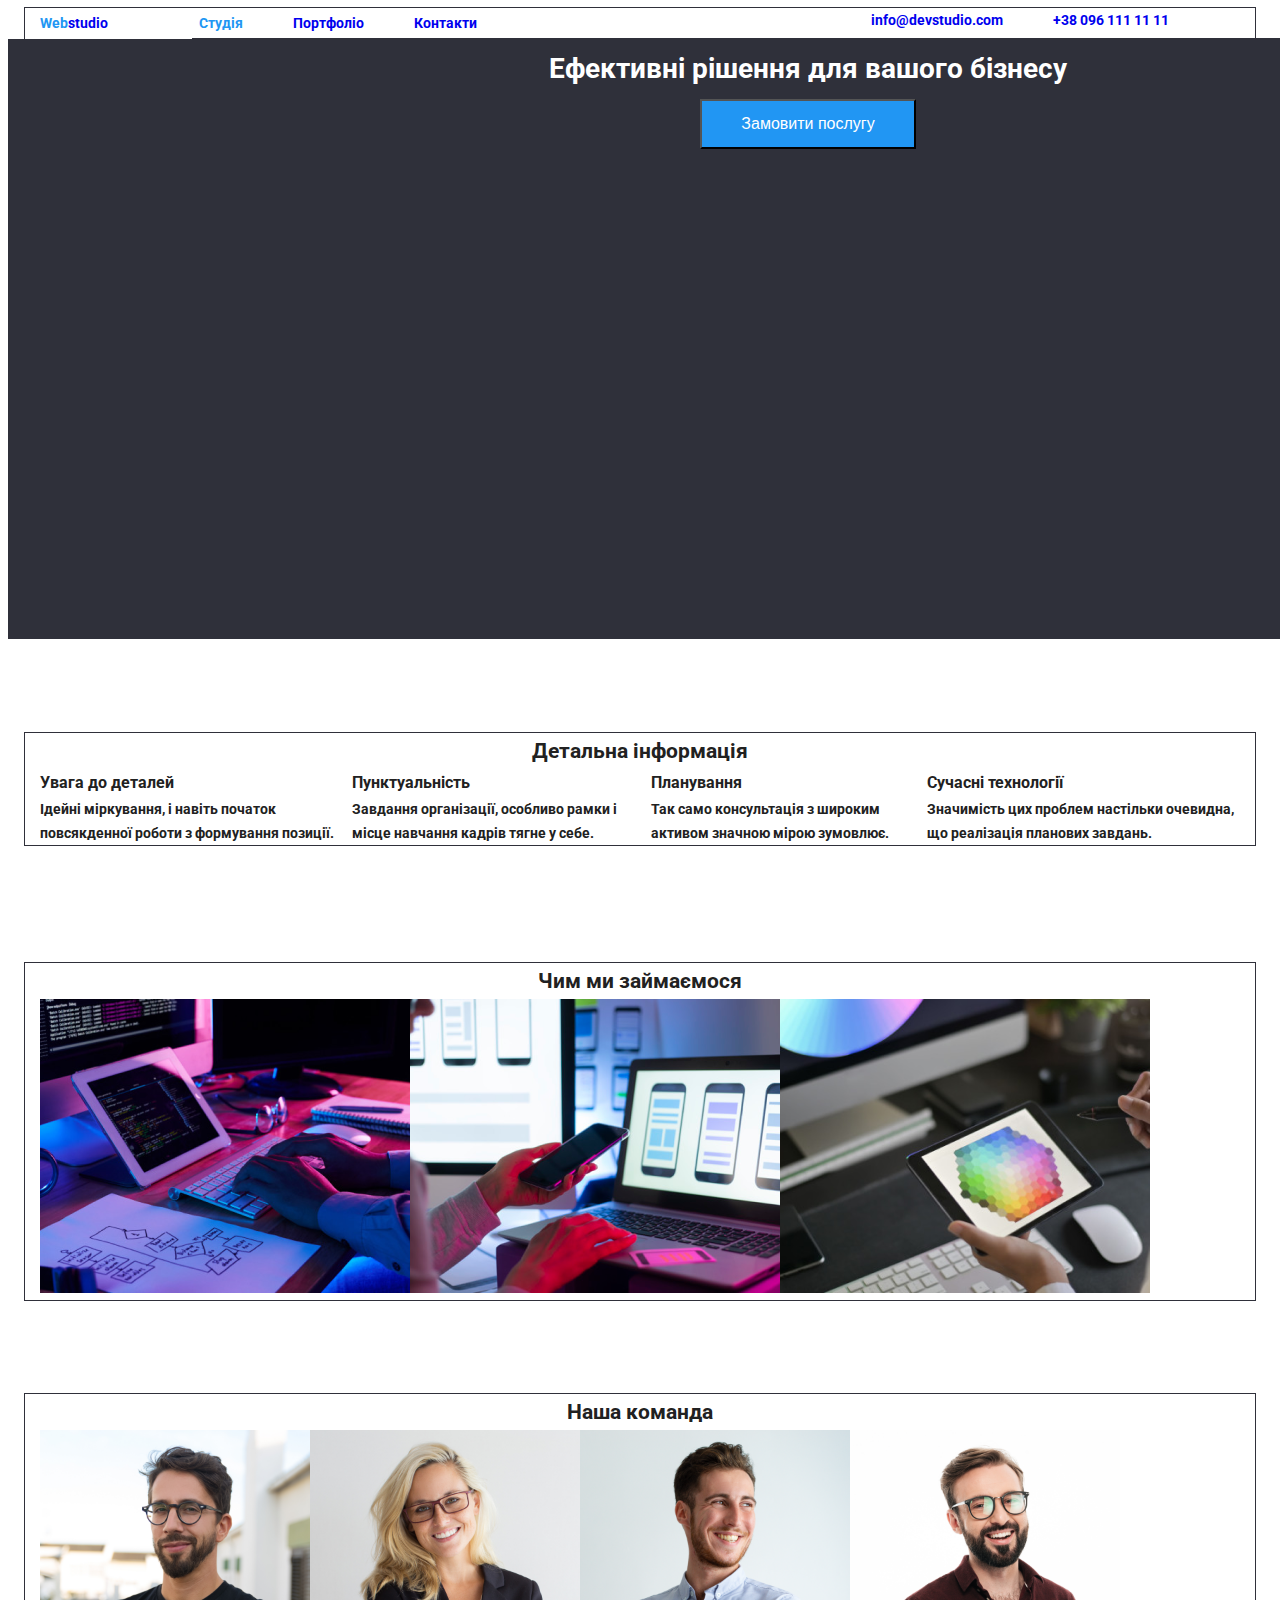
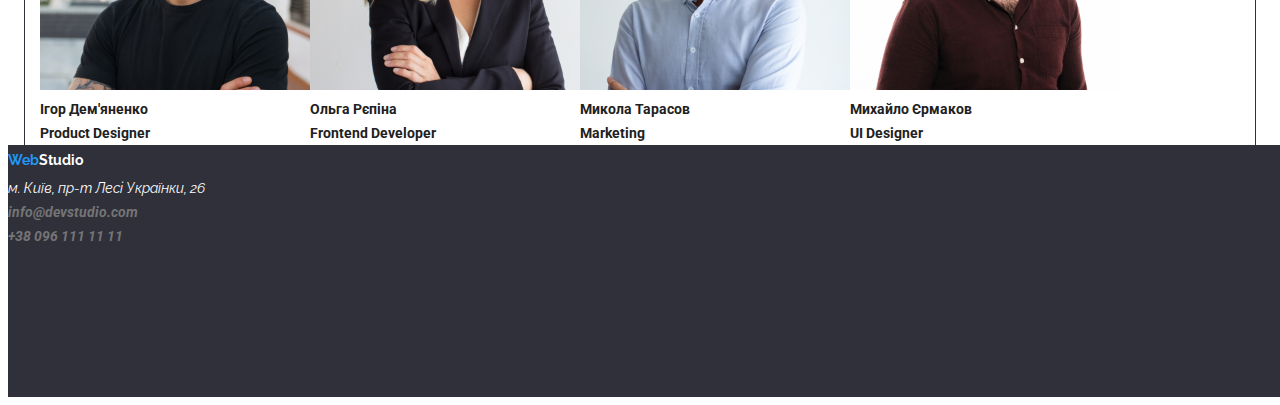
==== index.html @ 48ca9160 "add markup" ====
<!DOCTYPE html>
<html lang="en">
  <head>
    <meta charset="UTF-8" />
    <meta name="viewport" content="width=device-width, initial-scale=1.0" />
    <title>Document</title>
    <link rel="preconnect" href="https://fonts.googleapis.com" />
    <link rel="preconnect" href="https://fonts.gstatic.com" crossorigin />
    <link
      href="https://fonts.googleapis.com/css2?family=Raleway:ital,wght@0,100..900;1,100..900&family=Roboto:ital,wght@0,400;0,500;0,700;0,900;1,300&display=swap"
      rel="stylesheet"
    />
    <link rel="stylesheet" href="./css/normalise.css" />
    <link rel="stylesheet" href="./css/style.css" />
  </head>
  <body>
    <header class="header">
      <div class="container flex-container">
        <a href="./index.html" class="header-logo"
          ><span class="header-web">Web</span>studio</a
        >
        <nav class="header-nav">
          <ul class="header-nav-list flex-container">
            <li class="header-nav-item">
              <a href="./index.html" class="header-list-link">Студія</a>
            </li>
            <li class="header-nav-item">
              <a href="./portfolio.html" class="header-link">Портфоліо</a>
            </li>
            <li class="header-nav-item">
              <a href="#" class="header-link">Контакти</a>
            </li>
          </ul>
        </nav>
        <ul class="header-contacts flex-container">
          <li class="header-contacts-item">
            <a href="mailto:info@devstudio.com" class="header-email-link"
              >info@devstudio.com</a
            >
          </li>
          <li class="header-contacts-item">
            <a href="tel:+380961111111" class="header-contacts-link"
              >+38 096 111 11 11</a
            >
          </li>
        </ul>
      </div>
    </header>
    <main class="main">
      <section class="hero">
        <div class="container">
          <h1 class="hero-title">Ефективні рішення для вашого бізнесу</h1>
          <button type="button" class="hero-button">Замовити послугу</button>
        </div>
      </section>
      <section class="advatages">
        <div class="container">
          <h2 class="advatages-title">Детальна інформація</h2>
          <ul class="advatages-list flex-container">
            <li class="advatages-list-item">
              <h3 class="title">Увага до деталей</h3>
              <p class="advatages-text">
                Ідейні міркування, і навіть початок повсякденної роботи з
                формування позиції.
              </p>
            </li>
            <li class="advatages-list-item">
              <h3 class="title">Пунктуальність</h3>
              <p class="advatages-text">
                Завдання організації, особливо рамки і місце навчання кадрів
                тягне у себе.
              </p>
            </li>
            <li class="advatages-list-item">
              <h3 class="title">Планування</h3>
              <p class="advatages-text">
                Так само консультація з широким активом значною мірою зумовлює.
              </p>
            </li>

            <li class="advatages-list-item">
              <h3 class="title">Сучасні технології</h3>
              <p class="advatages-text">
                Значимість цих проблем настільки очевидна, що реалізація
                планових завдань.
              </p>
            </li>
          </ul>
        </div>
      </section>
      <section class="photos">
        <div class="container">
          <h2 class="photos-title">Чим ми займаємося</h2>
          <ul class="photos-list flex-container">
            <li class="photos-list-item">
              <img
                src="./img/img.png"
                alt="Наші роботи"
                width="370"
                class="photos-item"
              />
            </li>
            <li class="list-item">
              <img
                src="./img/pult.png"
                alt="Наші роботи"
                width="370"
                class="photos-item"
              />
            </li>
            <li class="list-item">
              <img
                src="./img/tablet.png"
                alt="Наші роботи"
                width="370"
                class="photos-item"
              />
            </li>
          </ul>
        </div>
      </section>
      <section class="team">
        <div class="container">
          <h2 class="team-title">Наша команда</h2>
          <ul class="team-list flex-container">
            <li class="team-list-item">
              <figure class="team-into">
                <img src="./img/man1.png" alt="Ігор Дем'яненко" width="270" />
                <figcaption class="photos-item">
                  <p class="team-text">Ігор Дем'яненко</p>
                  <p class="team-text-subtext">Product Designer</p>
                </figcaption>
              </figure>
            </li>

            <li class="team-list-item">
              <figure class="photos-into">
                <img
                  src="./img/women.jpg"
                  alt="Ольга Рєпіна"
                  width="270"
                  class="team--item"
                />
                <figcaption class="team-into">
                  <p class="team-text">Ольга Рєпіна</p>
                  <p class="team-text-subtext">Frontend Developer</p>
                </figcaption>
              </figure>
            </li>
            <li class="team-list-item">
              <figure class="team-into">
                <img
                  src="./img/man2.png"
                  alt="Микола Тарасов"
                  width="270"
                  class="team-item"
                />

                <figcaption class="team-into">
                  <p class="team-text">Микола Тарасов</p>
                  <p class="team-text-subtext">Marketing</p>
                </figcaption>
              </figure>
            </li>
            <li class="team-list-item">
              <figure class="team-into">
                <img
                  src="./img/man3.png"
                  alt="Михайло Єрмаков"
                  width="270"
                  class="team-item"
                />

                <figcaption class="team-into">
                  <p class="team-text">Михайло Єрмаков</p>
                  <p class="team-text">UI Designer</p>
                </figcaption>
              </figure>
            </li>
          </ul>
        </div>
      </section>
    </main>
    <footer class="footer">
      <a href="./index.html" class="footer-logo">
        <span class="footer-web">Web</span>Studio</a
      >
      <address class="footer-address">
        <ul class="footer-list">
          <li class="footer-item">
            <p class="footer-text">м. Київ, пр-т Лесі Українки, 26</p>
          </li>
          <li class="footer-item">
            <a href="mailto:info@devstudio.com" class="footer-email"
              >info@devstudio.com</a
            >
          </li>
          <li class="footer-item">
            <a href="tel:+380961111111" class="footer-number"
              >+38 096 111 11 11</a
            >
          </li>
        </ul>
      </address>
    </footer>
  </body>
</html>
---- css/normalise.css ----
*,
*::before,
*::after {
  box-sizing: border-box;
}
p,
h1,
h2,
h3,
h4,
h5,
h6 {
  margin: 0;
  padding: 0;
}
ul,
ol {
  margin: 0;
  padding: 0;
  list-style: none;
}
img {
  display: inline-block;
  max-width: 100%;
  height: auto;
}
a {
  text-decoration: none;
}
figure {
  margin: 0;
}
---- css/style.css ----
:root {
  --blue-color: #2196f3;
  --grey-color: #757575;
  --black-color: #212121;
  --white-color: #ffff;
  --dark-blue-color: #2f303a;
}
body {
  font-family: "Roboto";
  font-size: 14px;
  font-weight: 700;
  line-height: calc(24 / 14);
  color: var(--black-color);
}
.container {
  width: 1230px;
  padding-left: 15px;
  padding-right: 15px;
  margin: 0 auto;
  outline: 1px solid var(--dark-blue-color);
}

/* header */
.header {
}
.header-web {
  color: var(--blue-color);
  line-height: 30.52px;
}
.header-list-link {
  line-height: 16.41px;
  color: var(--blue-color);
}
/* flex */
.flex-container {
  display: flex;
}
.header-contacts-item,
.header-nav-item {
  margin-right: 50px;
}
.header-logo {
  margin-right: 91px;
}
.header-nav-list {
  margin-right: 344px;
}
.advatages-title,
.photos-title,
.team-title {
  display: flex;
  justify-content: center;
}
.portfolio-filter {
  justify-content: center;
}
.button-list-item {
  margin-right: 8px;
}

/* hero  */
.hero {
  background-color: var(--dark-blue-color);
  text-align: center;
  height: 600px;
  width: 1600px;
  margin: 0 auto;
}
.hero-button {
  width: 216px;
  height: 50px;
  background-color: var(--blue-color);
  color: var(--white-color);
  font-size: 16px;
  line-height: calc(30 / 16);
}
.hero-title {
  line-height: 60px;
  color: var(--white-color);
}

.header-nav-item,
.footer-logo {
  line-height: 31px;
}

.photos-title,
.portfolio-title {
  line-height: 36px;
}

.list-title {
  line-height: 16.41px;
}
.photos-text {
  line-height: 18px;
}

.advatages-item {
  color: var(--grey-color);
  font-weight: 400;
  line-height: inherit;
}
.photos-text-subtext {
  color: var(--grey-color);
  font-size: 16px;
  line-height: 18.75px;
  font-weight: 400;
}

.list-link-item:nth-child(2n) {
  color: var(--blue-color);
}
/* portfoio */

.portfolio-pic {
  width: 370px;
  height: 294px;
}
.portfolio-list {
  display: flex;
  flex-wrap: wrap;
}
.portfolio-list-item {
  margin-right: 30px;
}

.portfolio-text {
  color: var(--grey-color);
  line-height: 30px;
}
.portfolio-subtitle {
  color: inherit;
  line-height: 36px;
  font-size: 18px;
}
.portfolio-button {
  line-height: calc(26 / 14);
}
.portfolio-button:first-child {
  background-color: var(--blue-color);
  color: var(--white-color);
}

/* footer */
.footer {
  width: 1600px;
  height: 252px;
  background-color: var(--dark-blue-color);
  margin: 0 auto;
}
.footer-email,
.footer-number {
  color: var(--grey-color);
  line-height: inherit;
}
.footer-web {
  color: var(--blue-color);
}
.footer-text {
  color: var(--white-color);
  font-weight: 400;
  font-family: Raleway;
  line-height: inherit;
}
.footer-logo {
  color: var(--white-color);
  line-height: 30.52px;
  font-family: Raleway;
  font-weight: 700;
}

.hero,
.photos {
  margin-bottom: 94px;
}
.advatages {
  margin-bottom: 118px;
}
.portfolio {
  margin-bottom: 94px;
  margin-top: 94px;
}
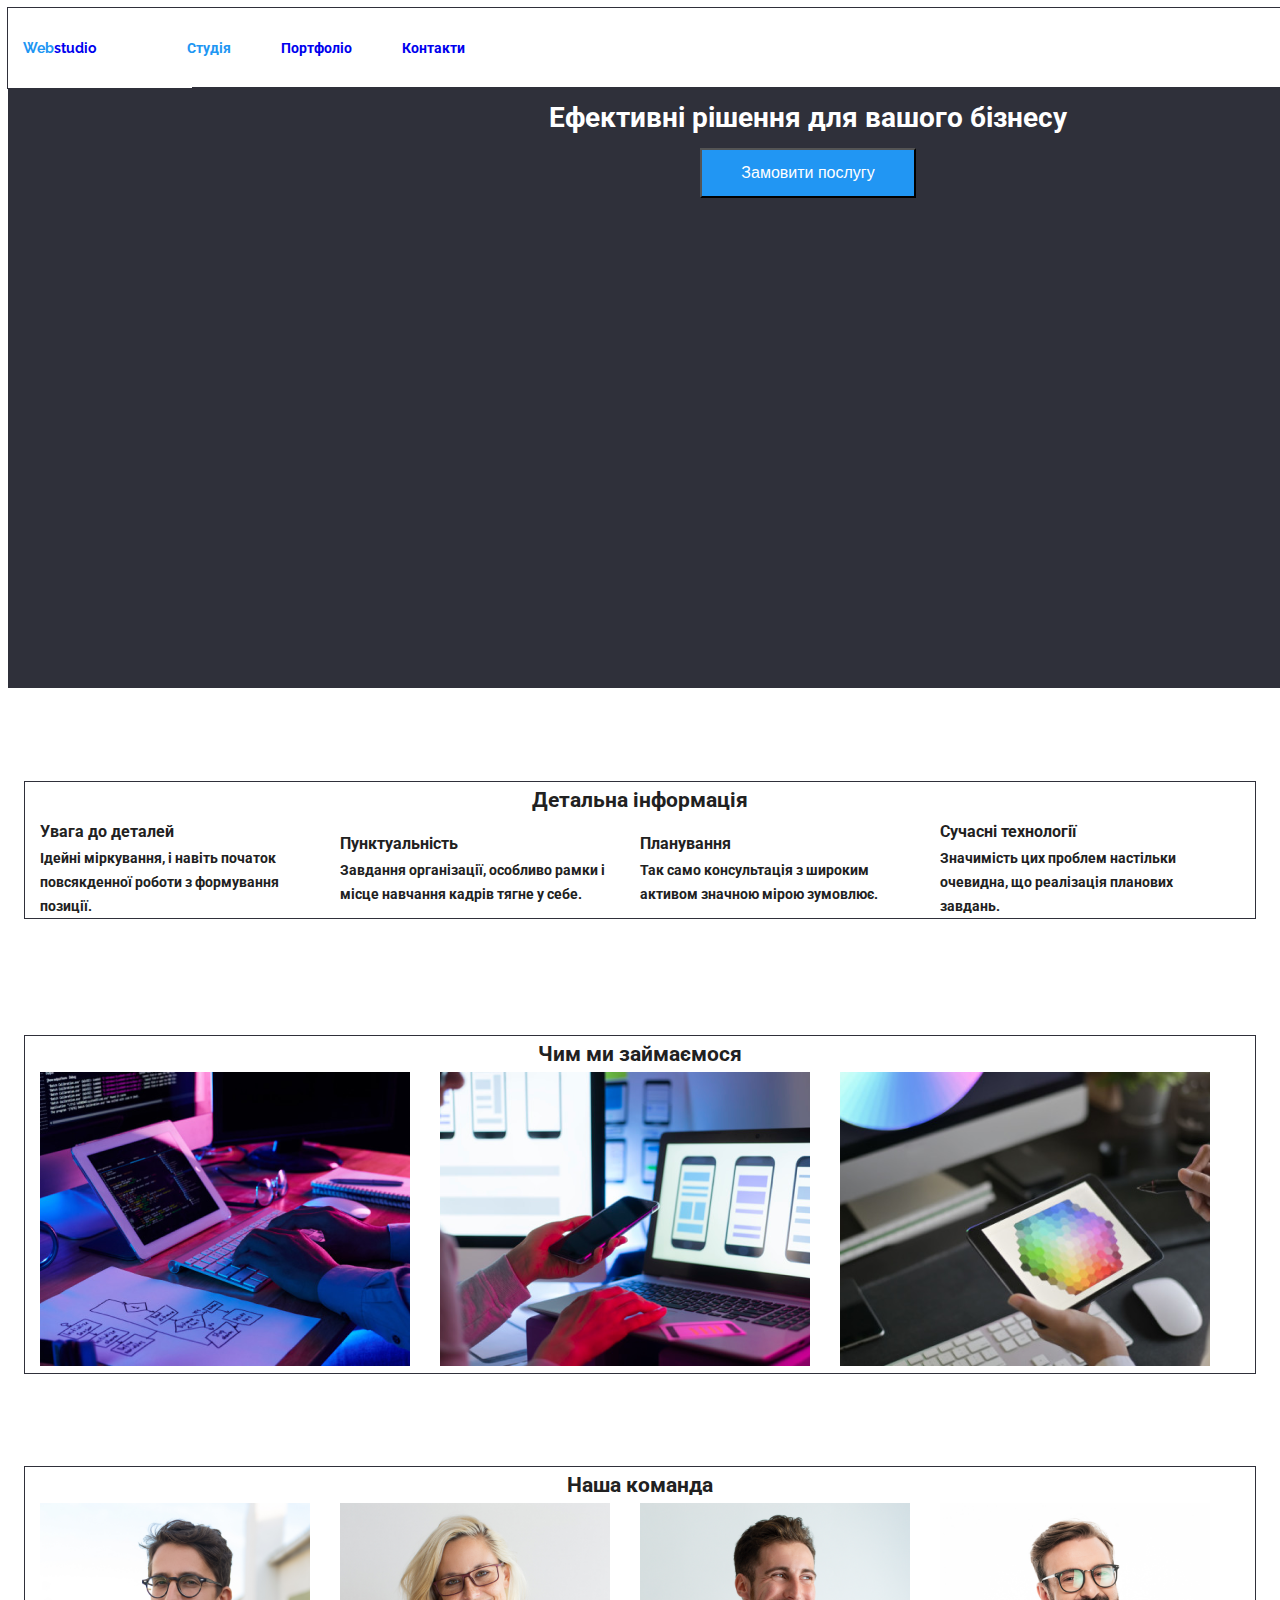
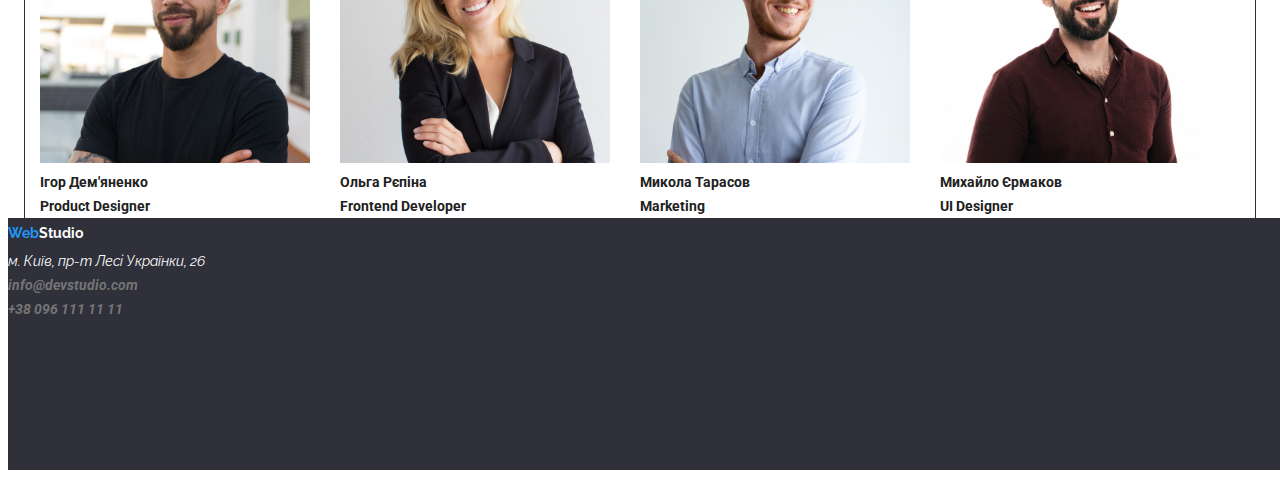
==== commit 2c02f396: "add markup" ====
--- a/index.html
+++ b/index.html
@@ -100,7 +100,7 @@
                 class="photos-item"
               />
             </li>
-            <li class="list-item">
+            <li class="photos-list-item">
               <img
                 src="./img/pult.png"
                 alt="Наші роботи"
@@ -108,7 +108,7 @@
                 class="photos-item"
               />
             </li>
-            <li class="list-item">
+            <li class="photos-list-item">
               <img
                 src="./img/tablet.png"
                 alt="Наші роботи"
--- a/css/style.css
+++ b/css/style.css
@@ -22,6 +22,8 @@
 
 /* header */
 .header {
+  display: flex;
+  height: 80px;
 }
 .header-web {
   color: var(--blue-color);
@@ -31,9 +33,14 @@
   line-height: 16.41px;
   color: var(--blue-color);
 }
+.list-link-item:nth-child(2n) {
+  color: var(--blue-color);
+}
 /* flex */
 .flex-container {
   display: flex;
+  width: 1600px;
+  align-items: center;
 }
 .header-contacts-item,
 .header-nav-item {
@@ -41,6 +48,9 @@
 }
 .header-logo {
   margin-right: 91px;
+  font-weight: 700;
+  font-family: Raleway;
+  line-height: 30.52px;
 }
 .header-nav-list {
   margin-right: 344px;
@@ -50,12 +60,6 @@
 .team-title {
   display: flex;
   justify-content: center;
-}
-.portfolio-filter {
-  justify-content: center;
-}
-.button-list-item {
-  margin-right: 8px;
 }
 
 /* hero  */
@@ -78,12 +82,11 @@
   line-height: 60px;
   color: var(--white-color);
 }
-
-.header-nav-item,
-.footer-logo {
-  line-height: 31px;
+/* team */
+.team-list-item {
+  margin-right: 30px;
 }
-
+/* photos */
 .photos-title,
 .portfolio-title {
   line-height: 36px;
@@ -95,36 +98,35 @@
 .photos-text {
   line-height: 18px;
 }
-
-.advatages-item {
-  color: var(--grey-color);
-  font-weight: 400;
-  line-height: inherit;
-}
 .photos-text-subtext {
   color: var(--grey-color);
   font-size: 16px;
   line-height: 18.75px;
   font-weight: 400;
 }
+.photos-list-item {
+  margin-right: 30px;
+}
 
-.list-link-item:nth-child(2n) {
-  color: var(--blue-color);
+/* advatages */
+.advatages-item {
+  color: var(--grey-color);
+  font-weight: 400;
+  line-height: inherit;
 }
+.advatages-list-item {
+  margin-right: 30px;
+}
+
+.advatages-text {
+  width: 270px;
+}
+
 /* portfoio */
-
 .portfolio-pic {
   width: 370px;
   height: 294px;
 }
-.portfolio-list {
-  display: flex;
-  flex-wrap: wrap;
-}
-.portfolio-list-item {
-  margin-right: 30px;
-}
-
 .portfolio-text {
   color: var(--grey-color);
   line-height: 30px;
@@ -149,6 +151,12 @@
   background-color: var(--dark-blue-color);
   margin: 0 auto;
 }
+
+.footer-logo {
+  font-family: Raleway;
+  line-height: 31px;
+}
+
 .footer-email,
 .footer-number {
   color: var(--grey-color);
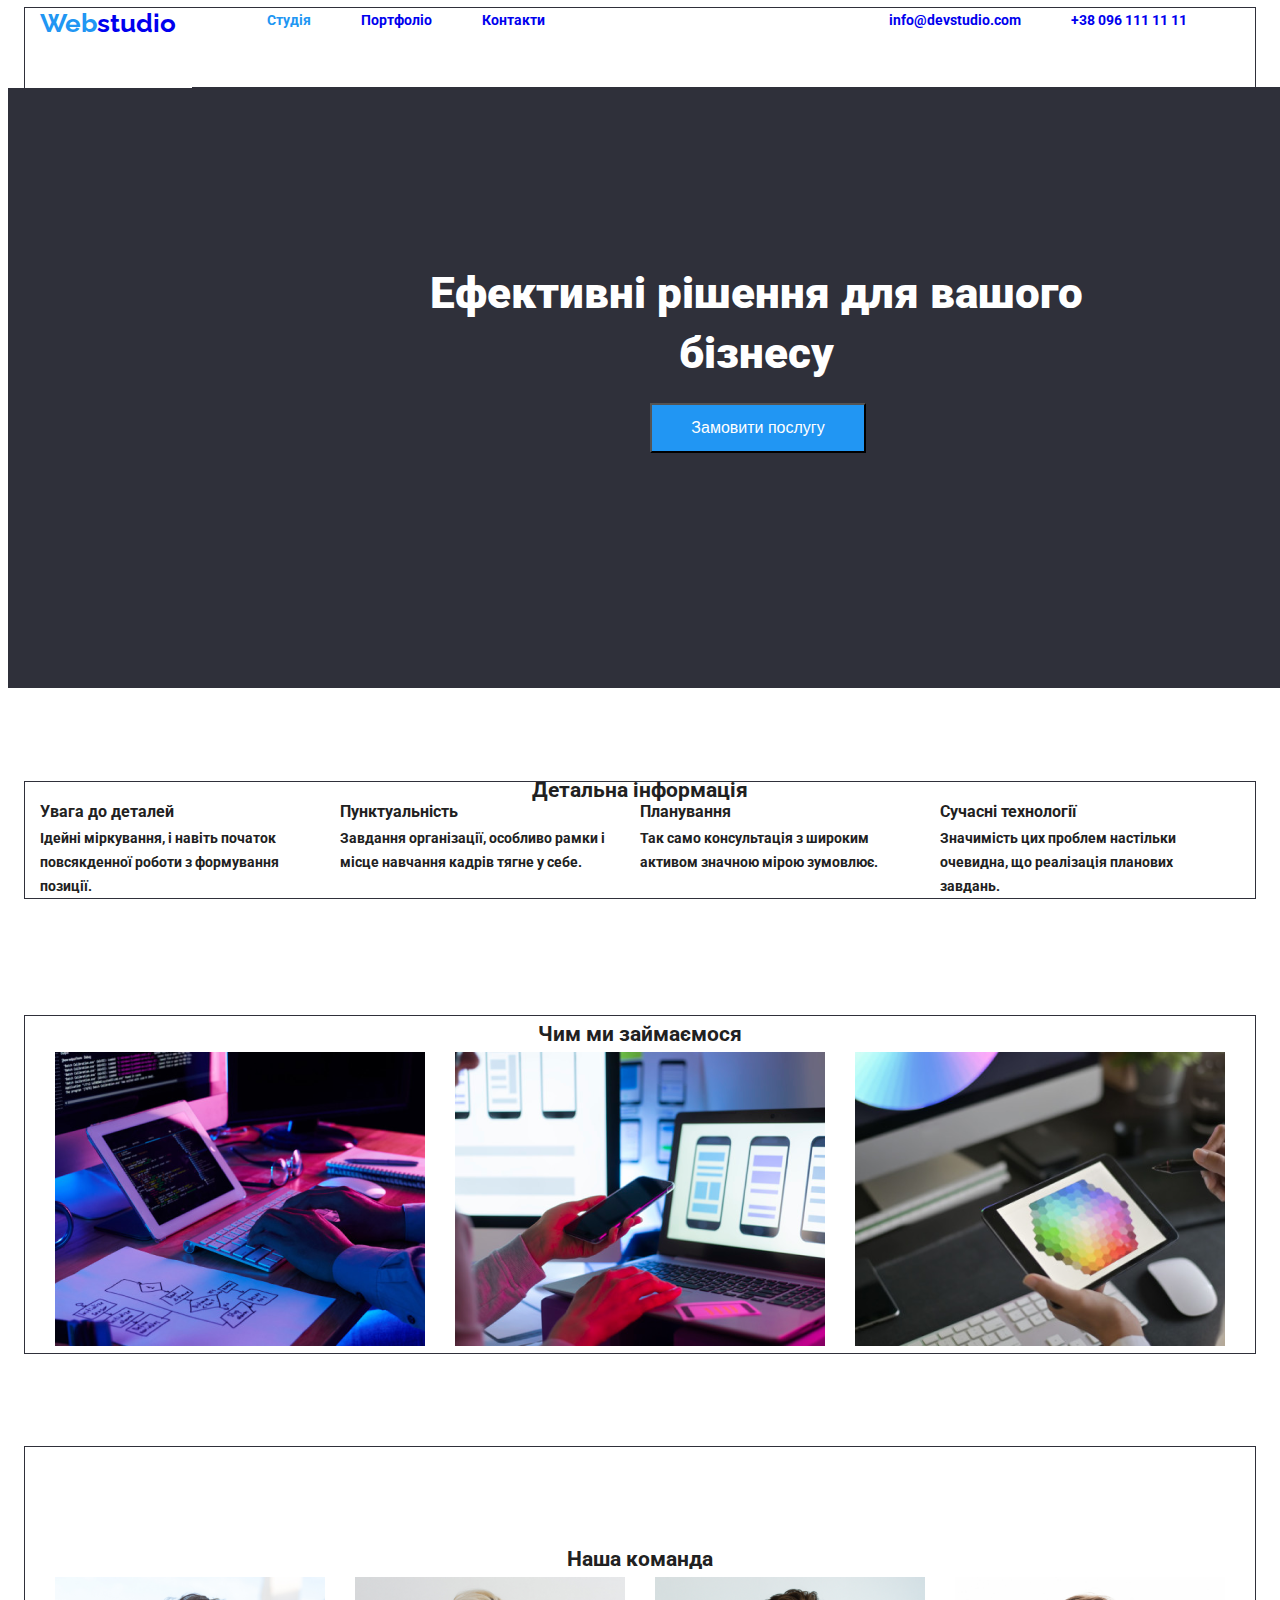
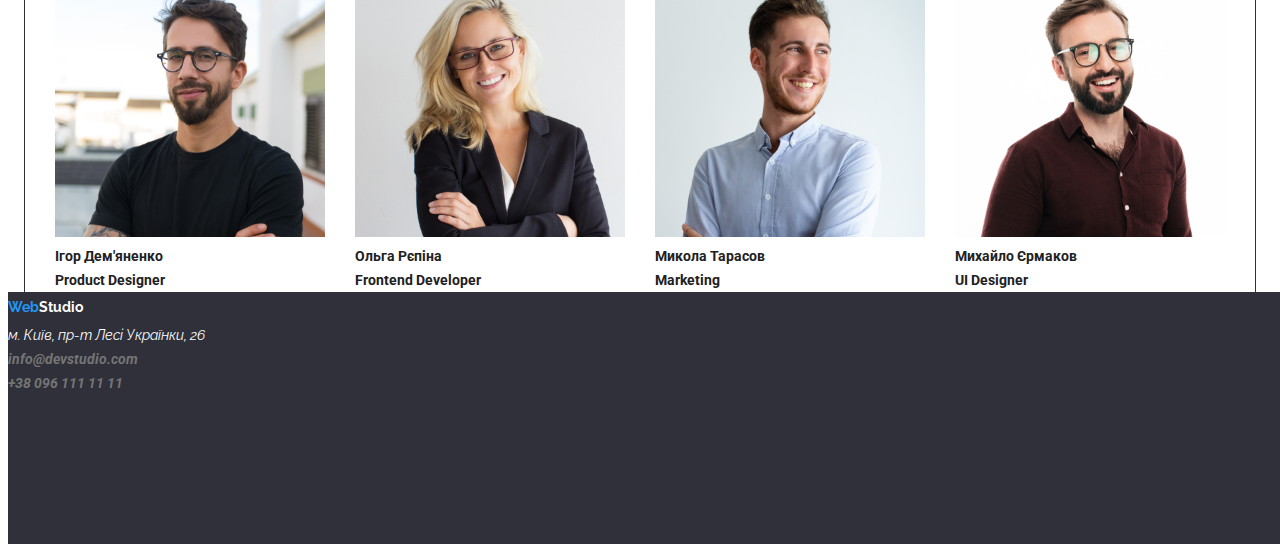
==== commit a49c7b5e: "add markup" ====
--- a/index.html
+++ b/index.html
@@ -15,12 +15,12 @@
   </head>
   <body>
     <header class="header">
-      <div class="container flex-container">
+      <div class="container header-flex">
         <a href="./index.html" class="header-logo"
           ><span class="header-web">Web</span>studio</a
         >
         <nav class="header-nav">
-          <ul class="header-nav-list flex-container">
+          <ul class="header-nav-list header-flex">
             <li class="header-nav-item">
               <a href="./index.html" class="header-list-link">Студія</a>
             </li>
@@ -32,7 +32,7 @@
             </li>
           </ul>
         </nav>
-        <ul class="header-contacts flex-container">
+        <ul class="header-contacts header-flex">
           <li class="header-contacts-item">
             <a href="mailto:info@devstudio.com" class="header-email-link"
               >info@devstudio.com</a
@@ -56,7 +56,7 @@
       <section class="advatages">
         <div class="container">
           <h2 class="advatages-title">Детальна інформація</h2>
-          <ul class="advatages-list flex-container">
+          <ul class="advatages-list advatages-flex">
             <li class="advatages-list-item">
               <h3 class="title">Увага до деталей</h3>
               <p class="advatages-text">
@@ -91,7 +91,7 @@
       <section class="photos">
         <div class="container">
           <h2 class="photos-title">Чим ми займаємося</h2>
-          <ul class="photos-list flex-container">
+          <ul class="photos-list photos-flex">
             <li class="photos-list-item">
               <img
                 src="./img/img.png"
@@ -122,7 +122,7 @@
       <section class="team">
         <div class="container">
           <h2 class="team-title">Наша команда</h2>
-          <ul class="team-list flex-container">
+          <ul class="team-list team-flex">
             <li class="team-list-item">
               <figure class="team-into">
                 <img src="./img/man1.png" alt="Ігор Дем'яненко" width="270" />
--- a/css/style.css
+++ b/css/style.css
@@ -36,32 +36,81 @@
 .list-link-item:nth-child(2n) {
   color: var(--blue-color);
 }
-/* flex */
-.flex-container {
-  display: flex;
-  width: 1600px;
-  align-items: center;
-}
-.header-contacts-item,
-.header-nav-item {
-  margin-right: 50px;
+
+/* header-flex */
+
+.header-flex {
+  display: flex;
+}
+.header {
+  height: 80px;
 }
 .header-logo {
   margin-right: 91px;
-  font-weight: 700;
-  font-family: Raleway;
+  font-family: Raleway;
+  font-size: 26px;
   line-height: 30.52px;
 }
+.header-nav-item:not(:last-child),
+.header-contacts-item:not(:last-child) {
+  margin-right: 50px;
+}
+
 .header-nav-list {
   margin-right: 344px;
 }
-.advatages-title,
-.photos-title,
+
+/* advatages-flex */
+.advatages-flex {
+  display: flex;
+}
+.advatages-title {
+  display: flex;
+  justify-content: center;
+  line-height: 16.41px;
+}
+
+/* team-flex */
 .team-title {
   display: flex;
   justify-content: center;
-}
-
+  padding-top: 94px;
+}
+.team-flex {
+  display: flex;
+  justify-content: center;
+}
+.team-flex:not(:last-child) {
+  margin-right: 30px;
+}
+/* photos-flex */
+.photos-flex {
+  display: flex;
+  justify-content: center;
+}
+.photos-title {
+  display: flex;
+  justify-content: center;
+}
+
+/* portfolio-flex */
+.portfolio-flex {
+  display: flex;
+  flex-wrap: wrap;
+  justify-content: center;
+}
+.button-list-item:not(:last-child) {
+  margin-right: 8px;
+  margin-bottom: 56px;
+}
+.portfolio-list-item:not(:last-child) {
+  margin-right: 30px;
+  margin-bottom: 30px;
+}
+.portfolio-button {
+  width: 73px;
+  height: 38px;
+}
 /* hero  */
 .hero {
   background-color: var(--dark-blue-color);
@@ -77,13 +126,21 @@
   color: var(--white-color);
   font-size: 16px;
   line-height: calc(30 / 16);
+  margin-right: 100px;
+  margin-top: 140px;
 }
 .hero-title {
+  padding-top: 175px;
+  margin-left: 200px;
   line-height: 60px;
   color: var(--white-color);
+  height: 120px;
+  width: 696px;
+  font-weight: 900;
+  font-size: 44px;
 }
 /* team */
-.team-list-item {
+.team-list-item:not(:last-child) {
   margin-right: 30px;
 }
 /* photos */
@@ -104,7 +161,7 @@
   line-height: 18.75px;
   font-weight: 400;
 }
-.photos-list-item {
+.photos-list-item:not(:last-child) {
   margin-right: 30px;
 }
 
@@ -114,7 +171,7 @@
   font-weight: 400;
   line-height: inherit;
 }
-.advatages-list-item {
+.advatages-list-item:not(:last-child) {
   margin-right: 30px;
 }
 
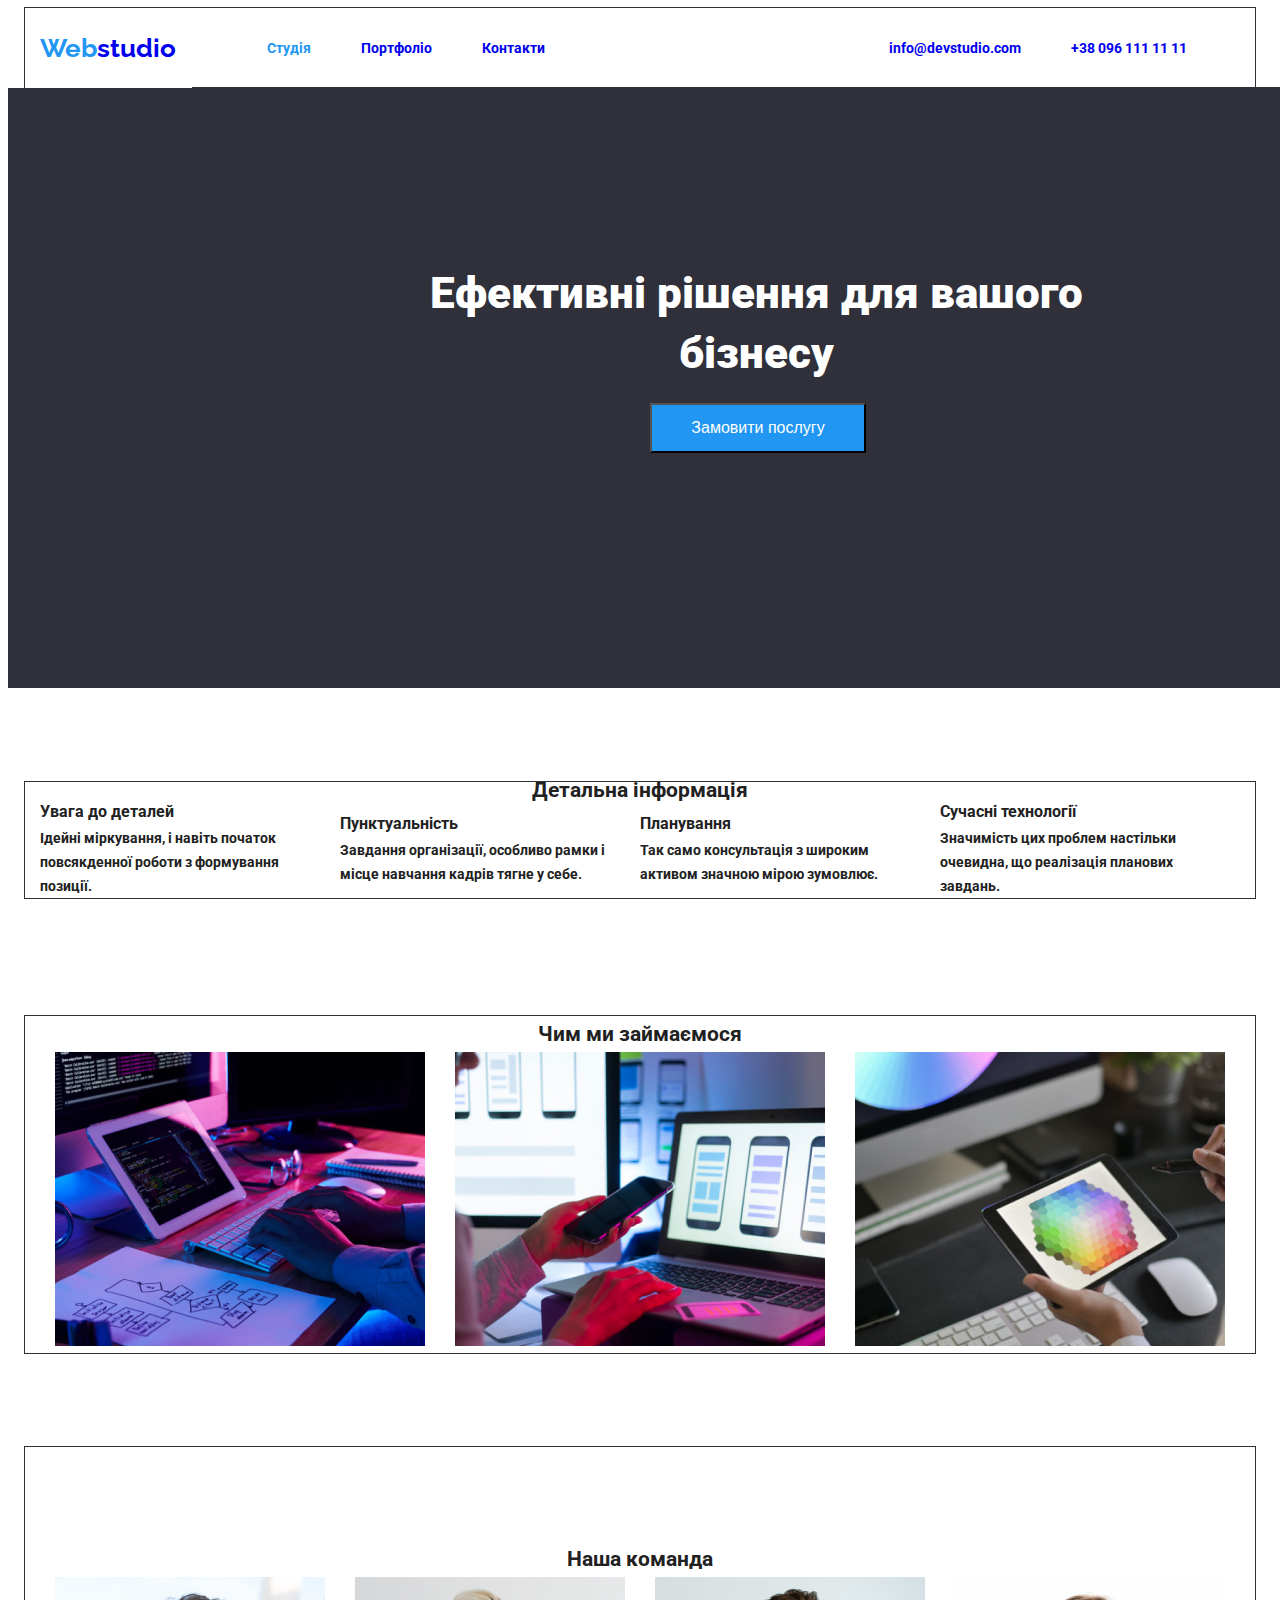
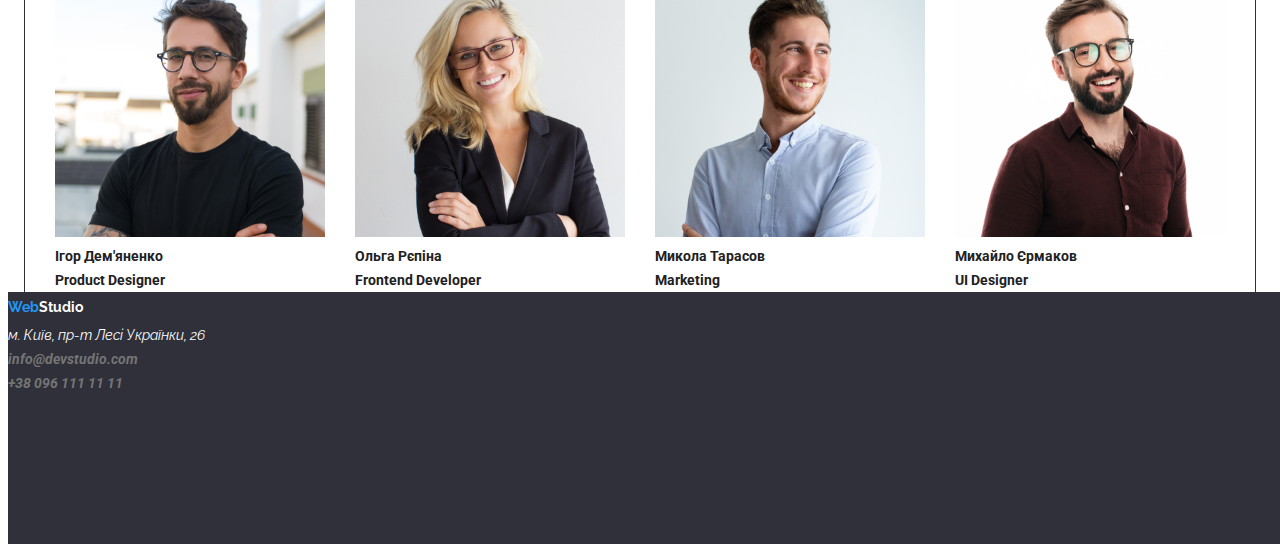
==== commit 6327833c: "add markup" ====
--- a/index.html
+++ b/index.html
@@ -14,7 +14,7 @@
     <link rel="stylesheet" href="./css/style.css" />
   </head>
   <body>
-    <header class="header">
+    <header class="header header-flex">
       <div class="container header-flex">
         <a href="./index.html" class="header-logo"
           ><span class="header-web">Web</span>studio</a
--- a/css/style.css
+++ b/css/style.css
@@ -41,10 +41,10 @@
 
 .header-flex {
   display: flex;
-}
-.header {
   height: 80px;
-}
+  align-items: center;
+}
+
 .header-logo {
   margin-right: 91px;
   font-family: Raleway;
@@ -59,40 +59,6 @@
 .header-nav-list {
   margin-right: 344px;
 }
-
-/* advatages-flex */
-.advatages-flex {
-  display: flex;
-}
-.advatages-title {
-  display: flex;
-  justify-content: center;
-  line-height: 16.41px;
-}
-
-/* team-flex */
-.team-title {
-  display: flex;
-  justify-content: center;
-  padding-top: 94px;
-}
-.team-flex {
-  display: flex;
-  justify-content: center;
-}
-.team-flex:not(:last-child) {
-  margin-right: 30px;
-}
-/* photos-flex */
-.photos-flex {
-  display: flex;
-  justify-content: center;
-}
-.photos-title {
-  display: flex;
-  justify-content: center;
-}
-
 /* portfolio-flex */
 .portfolio-flex {
   display: flex;
@@ -103,13 +69,46 @@
   margin-right: 8px;
   margin-bottom: 56px;
 }
-.portfolio-list-item:not(:last-child) {
+.portfolio-list-item:not(3n) {
   margin-right: 30px;
   margin-bottom: 30px;
 }
 .portfolio-button {
   width: 73px;
   height: 38px;
+}
+/* advatages-flex */
+.advatages-flex {
+  display: flex;
+  align-items: center;
+}
+.advatages-title {
+  display: flex;
+  justify-content: center;
+  line-height: 16.41px;
+}
+
+/* team-flex */
+.team-title {
+  display: flex;
+  justify-content: center;
+  padding-top: 94px;
+}
+.team-flex {
+  display: flex;
+  justify-content: center;
+}
+.team-flex:not(:last-child) {
+  margin-right: 30px;
+}
+/* photos-flex */
+.photos-flex {
+  display: flex;
+  justify-content: center;
+}
+.photos-title {
+  display: flex;
+  justify-content: center;
 }
 /* hero  */
 .hero {
@@ -185,7 +184,7 @@
   height: 294px;
 }
 .portfolio-text {
-  color: var(--grey-color);
+  color: var(--light-grey-color);
   line-height: 30px;
 }
 .portfolio-subtitle {
@@ -195,12 +194,13 @@
 }
 .portfolio-button {
   line-height: calc(26 / 14);
-}
-.portfolio-button:first-child {
+  background-color: var(--grey-color);
+  color: var(--black-color);
+}
+.portfolio-button:hover {
   background-color: var(--blue-color);
   color: var(--white-color);
 }
-
 /* footer */
 .footer {
   width: 1600px;
